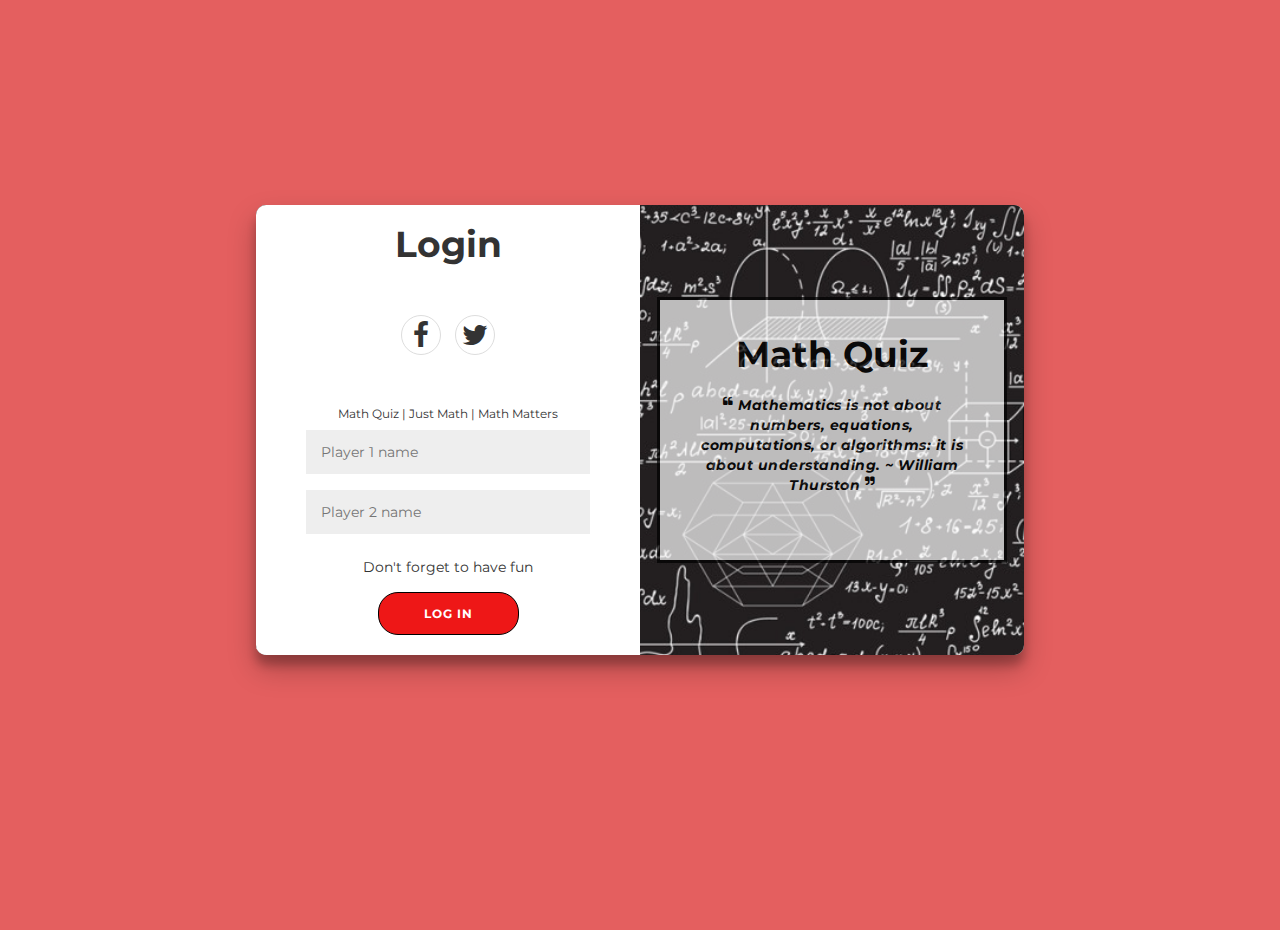
==== index.html @ 7a9f0fb8 "Add files via upload" ====
<!DOCTYPE html>
<html>
<head>
    
    	<title>Blog</title>
<meta name="viewport" content="width=device-width, initial-scale=1">
    
	<link rel="stylesheet" href="https://maxcdn.bootstrapcdn.com/bootstrap/3.4.0/css/bootstrap.min.css">
	<script src="https://ajax.googleapis.com/ajax/libs/jquery/3.4.1/jquery.min.js"></script>
	<script src="https://maxcdn.bootstrapcdn.com/bootstrap/3.4.0/js/bootstrap.min.js"></script>  
    <link rel="stylesheet" href="style.css">
	<link rel="stylesheet" href="https://cdnjs.cloudflare.com/ajax/libs/font-awesome/4.7.0/css/font-awesome.min.css">
	<meta name="viewport" content="width=device-width, initial-scale=1.0">
	<title>Math Quiz | Just Math | Math Matters</title>
	<link rel="shortcut icon" href="LOGO.jpg" type="x/image">	
	<script src="main.js"></script>	
</head>

<body>
	<div class="container col-lg-6 col-md-6 col-sm-9 col-xs-12" id="container">
		<div class="log-in-container  ">
              <div class="login_form " >
				<h1>Login</h1>
				<div class="social-container">
					<a href="https://www.facebook.com/mathscience2020/" target="_blank" class="social"><i class="fa fa-facebook fa-2x" aria-hidden="true"></i></a>
					<a href="https://twitter.com/mathematicsprof?ref_src=twsrc%5Egoogle%7Ctwcamp%5Eserp%7Ctwgr%5Eauthor" target="_blank" class="social"><i class="fa fa-twitter fa-2x" aria-hidden="true"></i></a>
				</div>
				<span>Math Quiz | Just Math | Math Matters </span>
				<input id="P1_name" type="text" placeholder="Player 1 name"/>
				<input id="P2_name" type="text" placeholder="Player 2 name"/>
				<a href="#">Don't forget to have fun</a>
				<button onclick="storeUser()">Log In</button>
			</div>
		</div>
		<div class="overlay-container" >
			<div class="overlay">
				<div class="overlay-panel overlay-right">
					<div class="transbox"><h1 style="color: black;">Math Quiz</h1>
					<p style="color: black;"><sup><i class="fa fa-quote-left"></i></sup><b><i> Mathematics is not about numbers, equations, computations, or algorithms: it is about understanding. ~ William Thurston</i></b> <sup><i class="fa fa-quote-right"></i></sup></p>
	               </div>			
				</div>
			</div>
		</div>
	</div>
</body>

</html>
---- style.css ----
@import url('https://fonts.googleapis.com/css?family=Montserrat:400,800');

* {
	box-sizing: border-box;  
}

body {
	background: rgb(228, 95, 95);
	display: flex;
	justify-content: center;
	align-items: center;
	flex-direction: column;
	font-family: 'Montserrat', sans-serif;
	height: 100vh;
	margin: -20px 0 50px;
}

h1 {
	font-weight: bold;
	margin: 0;
}

p {
	font-size: 14px;
	font-weight: 100;
	line-height: 20px;
	letter-spacing: 0.5px;
	margin: 20px 0 30px;
}

span {
	font-size: 12px;
}

a {
	color: #333;
	font-size: 14px;
	text-decoration: none;
	margin: 15px 0;
}
a:hover{
	text-decoration: none;
}
a:visited{
	text-decoration: none;
}

button {
	border-radius: 20px;
	border: 1px solid black;
	background-color:  rgb(238, 23, 23);
	color: #FFFFFF;
	font-size: 12px;
	font-weight: bold;
	padding: 12px 45px;
	letter-spacing: 1px;
	text-transform: uppercase;
	transition: transform 80ms ease-in;
}
 #button_check{
	border-radius: 20px;
	border: 1px solid black;
	background-color: green;
	color: #FFFFFF;
	font-size: 12px;
	font-weight: bold;
	padding: 12px 45px;
	letter-spacing: 1px;
	text-transform: uppercase;
	transition: transform 80ms ease-in;
}
button:hover{
	opacity: 0.6;
}

.login_form {
	background-color: #FFFFFF;
	display: flex;
	align-items: center;
	justify-content: center;
	flex-direction: column;
	padding: 0 50px;
	height: 100%;
	text-align: center;
}

input {
	background-color: #eee;
	border: none;
	padding: 12px 15px;
	margin: 8px 0;
	width: 100%;
}
#user_answer {
	background-color: white;
	border: none;
	padding: 12px 15px;
	margin: 8px 0;
	width: 100%;
}

.container {
	background-color: #fff;
	border-radius: 10px;
  	box-shadow: 0 14px 28px rgba(0,0,0,0.25), 0 10px 10px rgba(0,0,0,0.22);
	position: relative;
	overflow: hidden;
	width: 768px;
	
	height: 50%;
}

.game_container {
	background-color: #fff;
	border-radius: 10px;
  	box-shadow: 0 14px 28px rgba(0,0,0,0.25), 0 10px 10px rgba(0,0,0,0.22);
	position: relative;
	overflow: scroll;
/*	width: 768px;*/
	min-height: 480px;
	max-width: 100%;
}
.player_container {
	border-radius: 10px;
	border: #FFFFFF 5px solid;
	position: relative;
	overflow: hidden;
	width: 340px;
	max-width: 50%;
	min-height: 200px;
    margin-bottom: 30px;
/*	margin-right: 1100px;*/
    float: left;
}

/* .que_container {
	border-radius: 10px;
	border: #FFFFFF 5px solid;
	position: relative;
	overflow: hidden;
	background-color: white;
	border-top: rgb(245, 123, 9) 10px solid;
	width: 768px;
	max-width: 100%;
	min-height:20%;
	max-height: 20%;
} */

.ans_container {
	border-radius: 10px;
	border: #FFFFFF 5px solid;
	position: relative;
	overflow: hidden;
	background-color: lightblue;
	border-top: rgb(245, 123, 9) 10px solid;
/*	width: 300px;*/
	min-height:20%;
	max-height: 20%;
}

.log-in-container {
	position: absolute;
	top: 0;
	height: 100%;
}

.log-in-container {
	left: 0;
	width: 50%;
	z-index: 2;
}


.overlay-container {
	position: absolute;
	top: 0;
	left: 50%;
	width: 50%;
	height: 100%;
}


.overlay {
	background-image: url("BACKground3.jpg");
	background-repeat: no-repeat;
	background-size: cover;
	background-position: 0 0;
	color: #FFFFFF;
	position: relative;
	left: -100%;
	height: 100%;
	width: 200%;
}

.overlay-panel {
	position: absolute;
	display: flex;
	align-items: center;
	justify-content: center;
	flex-direction: column;
	padding: 0 40px;
	text-align: center;
	top: 0;
	height: 100%;
	width: 50%;
}


.overlay-right {
	right: 0;
}


.social-container {
	margin: 50px 0;
}

.social-container a {
	border: 1px solid #DDDDDD;
	border-radius: 50%;
	display: inline-flex;
	justify-content: center;
	align-items: center;
	margin: 0 5px;
	height: 40px;
	width: 40px;
}
.transbox{
	opacity: 0.7;
	background-color: #FFFFFF;
	border: 3px solid black;
	margin: 30px;
	padding: 35px;
	width: 350px;
}
#correct-sign{
font-size: 35px;
margin-left: 10px;
display: none;
}
#wrong-sign{
	font-size: 35px;
	margin-left: 10px;
	display: none;
	}
	.align-horizontal{
		display: inline-block;
	}
.heading_playerName{
	font-family: century gothic;
	font-weight: bold;
	color: white;
	font-size: 30px;	
	margin-left: 10px;
}
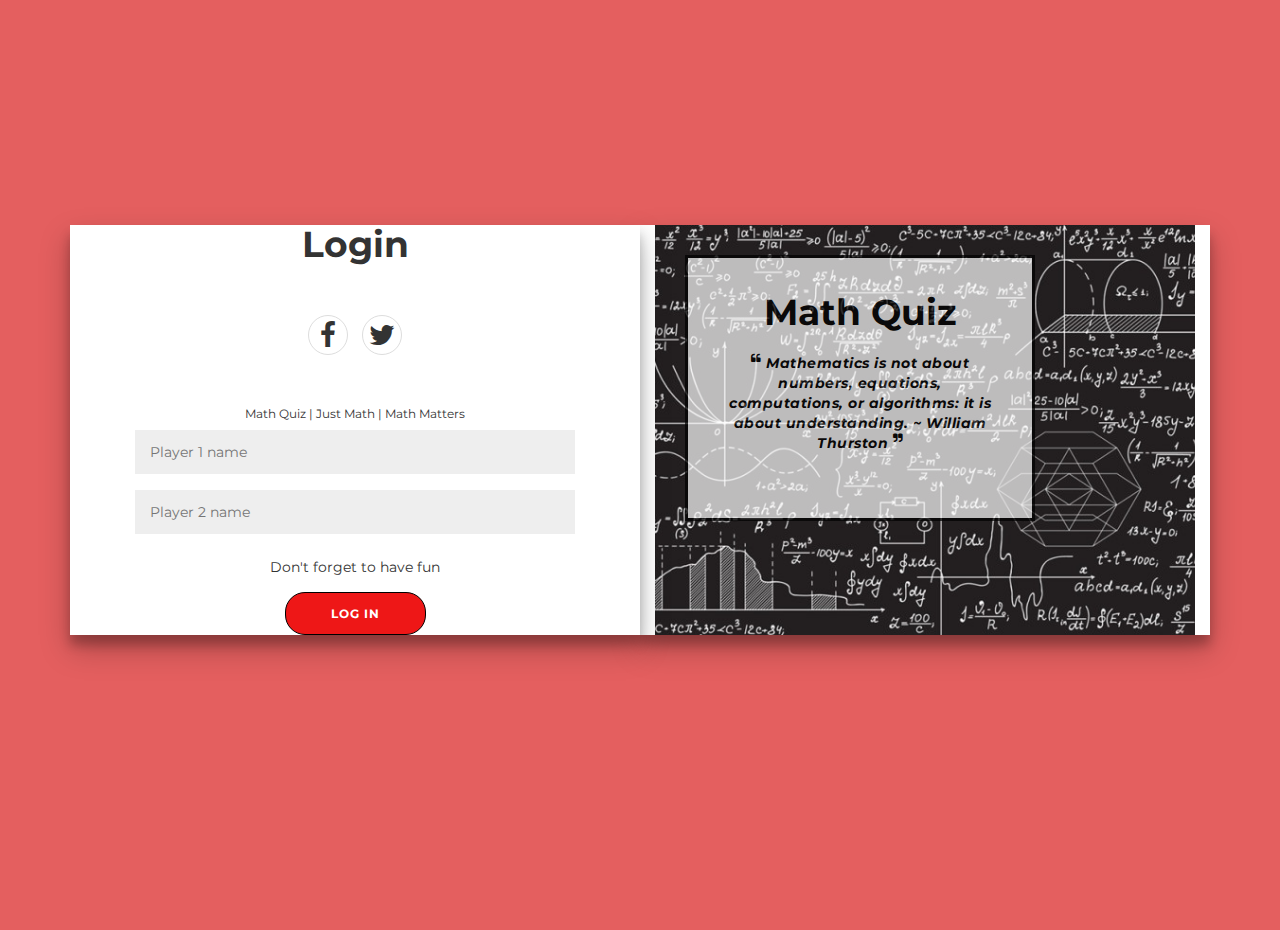
==== commit 7b1c2c1f: "Add files via upload" ====
--- a/index.html
+++ b/index.html
@@ -17,8 +17,10 @@
 </head>
 
 <body>
-	<div class="container col-lg-6 col-md-6 col-sm-9 col-xs-12" id="container">
-		<div class="log-in-container  ">
+	<div class="container " id="container">
+        <center>
+        <div class="login ">
+		<div class="log-in-container col-lg-6 col-md-6 col-sm-12 col-xs-12 ">
               <div class="login_form " >
 				<h1>Login</h1>
 				<div class="social-container">
@@ -32,7 +34,7 @@
 				<button onclick="storeUser()">Log In</button>
 			</div>
 		</div>
-		<div class="overlay-container" >
+		<div class="overlay-container col-lg-6 col-md-6 col-sm-12 col-xs-12" >
 			<div class="overlay">
 				<div class="overlay-panel overlay-right">
 					<div class="transbox"><h1 style="color: black;">Math Quiz</h1>
@@ -41,6 +43,10 @@
 				</div>
 			</div>
 		</div>
+            
+            </div>
+            </center>
+            
 	</div>
 </body>
 
--- a/style.css
+++ b/style.css
@@ -99,16 +99,6 @@
 	width: 100%;
 }
 
-.container {
-	background-color: #fff;
-	border-radius: 10px;
-  	box-shadow: 0 14px 28px rgba(0,0,0,0.25), 0 10px 10px rgba(0,0,0,0.22);
-	position: relative;
-	overflow: hidden;
-	width: 768px;
-	
-	height: 50%;
-}
 
 .game_container {
 	background-color: #fff;
@@ -158,51 +148,88 @@
 	max-height: 20%;
 }
 
+
+.container {
+/*	background-color: #fff;*/
+/*	border-radius: 10px;*/
+/*  	box-shadow: 0 14px 28px rgba(0,0,0,0.25), 0 10px 10px rgba(0,0,0,0.22);*/
+/*
+	position: relative;
+	overflow: hidden;
+*/
+/*	width: 768px;*/
+	
+/*	height: 50%;*/
+}
+.login{
+/*    display:flex;*/
+     width: 100%;
+    height:100%;
+    
+}
 .log-in-container {
+/*
 	position: absolute;
 	top: 0;
-	height: 100%;
+*/
+/*    width:50%;*/
+	height: 100%;
+    background-color: #fff;
+    	box-shadow: 0 14px 28px rgba(0,0,0,0.25), 0 10px 10px rgba(0,0,0,0.22);
+   
+    z-index: 2;
 }
 
 .log-in-container {
-	left: 0;
-	width: 50%;
-	z-index: 2;
+/*	left: 0;*/
+	
+/*	z-index: 2;*/
 }
 
 
 .overlay-container {
+/*
 	position: absolute;
 	top: 0;
-	left: 50%;
-	width: 50%;
-	height: 100%;
+*/
+/*	left: 50%;*/
+    background-color: #fff;
+    box-shadow: 0 14px 28px rgba(0,0,0,0.25), 0 10px 10px rgba(0,0,0,0.22);
+/*	 width:50%;*/
+	height: 410px;
+    display:table;
 }
 
 
 .overlay {
+    display:table-cell;
+     
 	background-image: url("BACKground3.jpg");
 	background-repeat: no-repeat;
 	background-size: cover;
 	background-position: 0 0;
 	color: #FFFFFF;
+/*
 	position: relative;
 	left: -100%;
 	height: 100%;
 	width: 200%;
+*/
 }
 
 .overlay-panel {
-	position: absolute;
-	display: flex;
-	align-items: center;
-	justify-content: center;
-	flex-direction: column;
-	padding: 0 40px;
+/*	position: absolute;*/
+	
+	align-items: center;
+	justify-content: center;
+/*	flex-direction: column;*/
+/*	padding: 0 40px;*/
 	text-align: center;
+/*
 	top: 0;
 	height: 100%;
 	width: 50%;
+*/
 }
 
 
